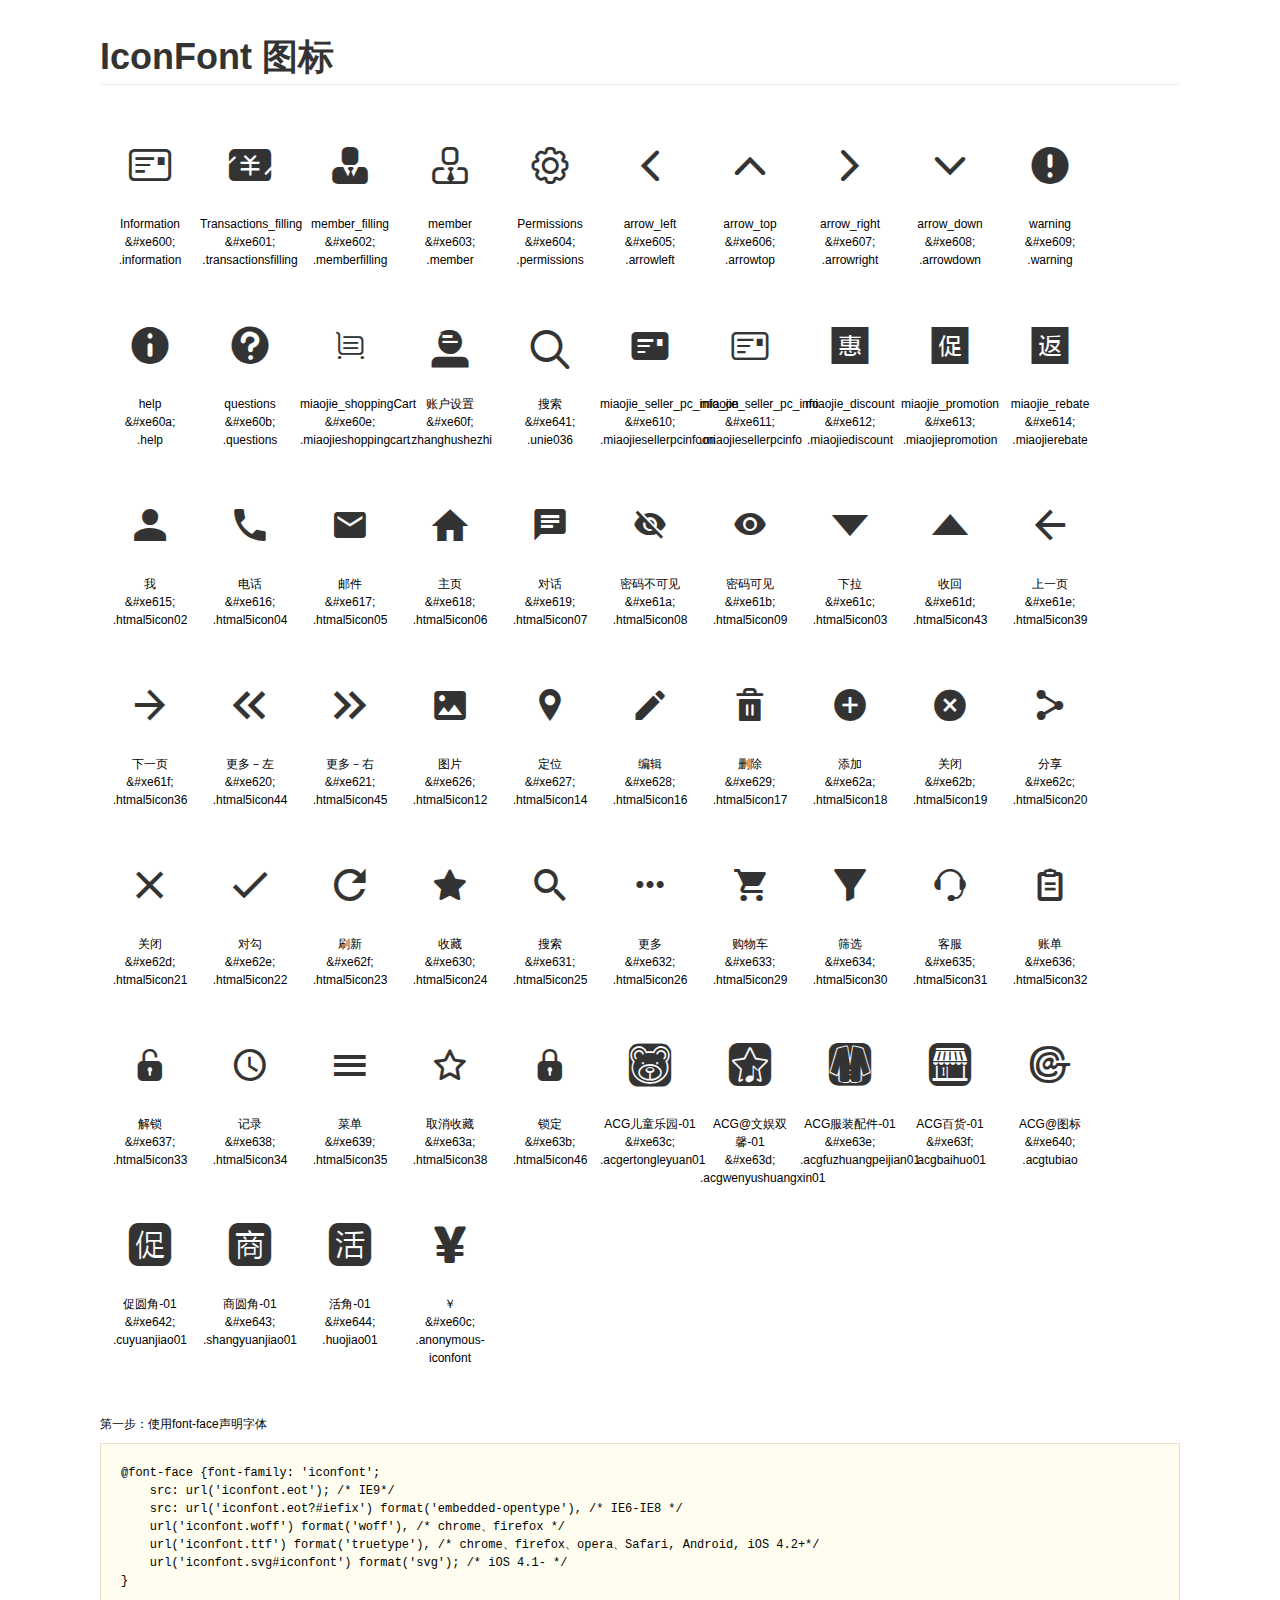
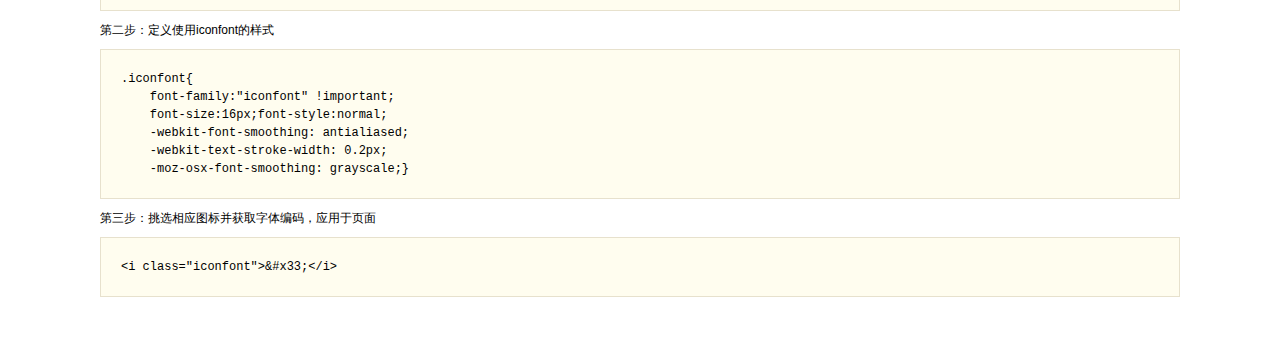
==== images/icon/demo.html @ 95ed919b "first_commit" ====
<!DOCTYPE html>
<html>
<head>
    <meta charset="utf-8"/>
    <title>IconFont</title>
    <link rel="stylesheet" href="demo.css">
    <link rel="stylesheet" href="iconfont.css">
</head>
<body>
    <div class="main">
        <h1>IconFont 图标</h1>
        <ul class="icon_lists clear">
            
                <li>
                <i class="icon iconfont">&#xe600;</i>
                    <div class="name">Information</div>
                    <div class="code">&amp;#xe600;</div>
                    <div class="fontclass">.information</div>
                </li>
            
                <li>
                <i class="icon iconfont">&#xe601;</i>
                    <div class="name">Transactions_filling</div>
                    <div class="code">&amp;#xe601;</div>
                    <div class="fontclass">.transactionsfilling</div>
                </li>
            
                <li>
                <i class="icon iconfont">&#xe602;</i>
                    <div class="name">member_filling</div>
                    <div class="code">&amp;#xe602;</div>
                    <div class="fontclass">.memberfilling</div>
                </li>
            
                <li>
                <i class="icon iconfont">&#xe603;</i>
                    <div class="name">member</div>
                    <div class="code">&amp;#xe603;</div>
                    <div class="fontclass">.member</div>
                </li>
            
                <li>
                <i class="icon iconfont">&#xe604;</i>
                    <div class="name">Permissions</div>
                    <div class="code">&amp;#xe604;</div>
                    <div class="fontclass">.permissions</div>
                </li>
            
                <li>
                <i class="icon iconfont">&#xe605;</i>
                    <div class="name">arrow_left</div>
                    <div class="code">&amp;#xe605;</div>
                    <div class="fontclass">.arrowleft</div>
                </li>
            
                <li>
                <i class="icon iconfont">&#xe606;</i>
                    <div class="name">arrow_top</div>
                    <div class="code">&amp;#xe606;</div>
                    <div class="fontclass">.arrowtop</div>
                </li>
            
                <li>
                <i class="icon iconfont">&#xe607;</i>
                    <div class="name">arrow_right</div>
                    <div class="code">&amp;#xe607;</div>
                    <div class="fontclass">.arrowright</div>
                </li>
            
                <li>
                <i class="icon iconfont">&#xe608;</i>
                    <div class="name">arrow_down</div>
                    <div class="code">&amp;#xe608;</div>
                    <div class="fontclass">.arrowdown</div>
                </li>
            
                <li>
                <i class="icon iconfont">&#xe609;</i>
                    <div class="name">warning</div>
                    <div class="code">&amp;#xe609;</div>
                    <div class="fontclass">.warning</div>
                </li>
            
                <li>
                <i class="icon iconfont">&#xe60a;</i>
                    <div class="name">help</div>
                    <div class="code">&amp;#xe60a;</div>
                    <div class="fontclass">.help</div>
                </li>
            
                <li>
                <i class="icon iconfont">&#xe60b;</i>
                    <div class="name">questions</div>
                    <div class="code">&amp;#xe60b;</div>
                    <div class="fontclass">.questions</div>
                </li>
            
                <li>
                <i class="icon iconfont">&#xe60e;</i>
                    <div class="name">miaojie_shoppingCart</div>
                    <div class="code">&amp;#xe60e;</div>
                    <div class="fontclass">.miaojieshoppingcart</div>
                </li>
            
                <li>
                <i class="icon iconfont">&#xe60f;</i>
                    <div class="name">账户设置</div>
                    <div class="code">&amp;#xe60f;</div>
                    <div class="fontclass">.zhanghushezhi</div>
                </li>
            
                <li>
                <i class="icon iconfont">&#xe641;</i>
                    <div class="name">搜索</div>
                    <div class="code">&amp;#xe641;</div>
                    <div class="fontclass">.unie036</div>
                </li>
            
                <li>
                <i class="icon iconfont">&#xe610;</i>
                    <div class="name">miaojie_seller_pc_info_on</div>
                    <div class="code">&amp;#xe610;</div>
                    <div class="fontclass">.miaojiesellerpcinfoon</div>
                </li>
            
                <li>
                <i class="icon iconfont">&#xe611;</i>
                    <div class="name">miaojie_seller_pc_info</div>
                    <div class="code">&amp;#xe611;</div>
                    <div class="fontclass">.miaojiesellerpcinfo</div>
                </li>
            
                <li>
                <i class="icon iconfont">&#xe612;</i>
                    <div class="name">miaojie_discount</div>
                    <div class="code">&amp;#xe612;</div>
                    <div class="fontclass">.miaojiediscount</div>
                </li>
            
                <li>
                <i class="icon iconfont">&#xe613;</i>
                    <div class="name">miaojie_promotion</div>
                    <div class="code">&amp;#xe613;</div>
                    <div class="fontclass">.miaojiepromotion</div>
                </li>
            
                <li>
                <i class="icon iconfont">&#xe614;</i>
                    <div class="name">miaojie_rebate</div>
                    <div class="code">&amp;#xe614;</div>
                    <div class="fontclass">.miaojierebate</div>
                </li>
            
                <li>
                <i class="icon iconfont">&#xe615;</i>
                    <div class="name">我</div>
                    <div class="code">&amp;#xe615;</div>
                    <div class="fontclass">.htmal5icon02</div>
                </li>
            
                <li>
                <i class="icon iconfont">&#xe616;</i>
                    <div class="name">电话</div>
                    <div class="code">&amp;#xe616;</div>
                    <div class="fontclass">.htmal5icon04</div>
                </li>
            
                <li>
                <i class="icon iconfont">&#xe617;</i>
                    <div class="name">邮件</div>
                    <div class="code">&amp;#xe617;</div>
                    <div class="fontclass">.htmal5icon05</div>
                </li>
            
                <li>
                <i class="icon iconfont">&#xe618;</i>
                    <div class="name">主页</div>
                    <div class="code">&amp;#xe618;</div>
                    <div class="fontclass">.htmal5icon06</div>
                </li>
            
                <li>
                <i class="icon iconfont">&#xe619;</i>
                    <div class="name">对话</div>
                    <div class="code">&amp;#xe619;</div>
                    <div class="fontclass">.htmal5icon07</div>
                </li>
            
                <li>
                <i class="icon iconfont">&#xe61a;</i>
                    <div class="name">密码不可见</div>
                    <div class="code">&amp;#xe61a;</div>
                    <div class="fontclass">.htmal5icon08</div>
                </li>
            
                <li>
                <i class="icon iconfont">&#xe61b;</i>
                    <div class="name">密码可见</div>
                    <div class="code">&amp;#xe61b;</div>
                    <div class="fontclass">.htmal5icon09</div>
                </li>
            
                <li>
                <i class="icon iconfont">&#xe61c;</i>
                    <div class="name">下拉</div>
                    <div class="code">&amp;#xe61c;</div>
                    <div class="fontclass">.htmal5icon03</div>
                </li>
            
                <li>
                <i class="icon iconfont">&#xe61d;</i>
                    <div class="name">收回</div>
                    <div class="code">&amp;#xe61d;</div>
                    <div class="fontclass">.htmal5icon43</div>
                </li>
            
                <li>
                <i class="icon iconfont">&#xe61e;</i>
                    <div class="name">上一页</div>
                    <div class="code">&amp;#xe61e;</div>
                    <div class="fontclass">.htmal5icon39</div>
                </li>
            
                <li>
                <i class="icon iconfont">&#xe61f;</i>
                    <div class="name">下一页</div>
                    <div class="code">&amp;#xe61f;</div>
                    <div class="fontclass">.htmal5icon36</div>
                </li>
            
                <li>
                <i class="icon iconfont">&#xe620;</i>
                    <div class="name">更多－左</div>
                    <div class="code">&amp;#xe620;</div>
                    <div class="fontclass">.htmal5icon44</div>
                </li>
            
                <li>
                <i class="icon iconfont">&#xe621;</i>
                    <div class="name">更多－右</div>
                    <div class="code">&amp;#xe621;</div>
                    <div class="fontclass">.htmal5icon45</div>
                </li>
            
                <li>
                <i class="icon iconfont">&#xe626;</i>
                    <div class="name">图片</div>
                    <div class="code">&amp;#xe626;</div>
                    <div class="fontclass">.htmal5icon12</div>
                </li>
            
                <li>
                <i class="icon iconfont">&#xe627;</i>
                    <div class="name">定位</div>
                    <div class="code">&amp;#xe627;</div>
                    <div class="fontclass">.htmal5icon14</div>
                </li>
            
                <li>
                <i class="icon iconfont">&#xe628;</i>
                    <div class="name">编辑</div>
                    <div class="code">&amp;#xe628;</div>
                    <div class="fontclass">.htmal5icon16</div>
                </li>
            
                <li>
                <i class="icon iconfont">&#xe629;</i>
                    <div class="name">删除</div>
                    <div class="code">&amp;#xe629;</div>
                    <div class="fontclass">.htmal5icon17</div>
                </li>
            
                <li>
                <i class="icon iconfont">&#xe62a;</i>
                    <div class="name">添加</div>
                    <div class="code">&amp;#xe62a;</div>
                    <div class="fontclass">.htmal5icon18</div>
                </li>
            
                <li>
                <i class="icon iconfont">&#xe62b;</i>
                    <div class="name">关闭</div>
                    <div class="code">&amp;#xe62b;</div>
                    <div class="fontclass">.htmal5icon19</div>
                </li>
            
                <li>
                <i class="icon iconfont">&#xe62c;</i>
                    <div class="name">分享</div>
                    <div class="code">&amp;#xe62c;</div>
                    <div class="fontclass">.htmal5icon20</div>
                </li>
            
                <li>
                <i class="icon iconfont">&#xe62d;</i>
                    <div class="name">关闭</div>
                    <div class="code">&amp;#xe62d;</div>
                    <div class="fontclass">.htmal5icon21</div>
                </li>
            
                <li>
                <i class="icon iconfont">&#xe62e;</i>
                    <div class="name">对勾</div>
                    <div class="code">&amp;#xe62e;</div>
                    <div class="fontclass">.htmal5icon22</div>
                </li>
            
                <li>
                <i class="icon iconfont">&#xe62f;</i>
                    <div class="name">刷新</div>
                    <div class="code">&amp;#xe62f;</div>
                    <div class="fontclass">.htmal5icon23</div>
                </li>
            
                <li>
                <i class="icon iconfont">&#xe630;</i>
                    <div class="name">收藏</div>
                    <div class="code">&amp;#xe630;</div>
                    <div class="fontclass">.htmal5icon24</div>
                </li>
            
                <li>
                <i class="icon iconfont">&#xe631;</i>
                    <div class="name">搜索</div>
                    <div class="code">&amp;#xe631;</div>
                    <div class="fontclass">.htmal5icon25</div>
                </li>
            
                <li>
                <i class="icon iconfont">&#xe632;</i>
                    <div class="name">更多</div>
                    <div class="code">&amp;#xe632;</div>
                    <div class="fontclass">.htmal5icon26</div>
                </li>
            
                <li>
                <i class="icon iconfont">&#xe633;</i>
                    <div class="name">购物车</div>
                    <div class="code">&amp;#xe633;</div>
                    <div class="fontclass">.htmal5icon29</div>
                </li>
            
                <li>
                <i class="icon iconfont">&#xe634;</i>
                    <div class="name">筛选</div>
                    <div class="code">&amp;#xe634;</div>
                    <div class="fontclass">.htmal5icon30</div>
                </li>
            
                <li>
                <i class="icon iconfont">&#xe635;</i>
                    <div class="name">客服</div>
                    <div class="code">&amp;#xe635;</div>
                    <div class="fontclass">.htmal5icon31</div>
                </li>
            
                <li>
                <i class="icon iconfont">&#xe636;</i>
                    <div class="name">账单</div>
                    <div class="code">&amp;#xe636;</div>
                    <div class="fontclass">.htmal5icon32</div>
                </li>
            
                <li>
                <i class="icon iconfont">&#xe637;</i>
                    <div class="name">解锁</div>
                    <div class="code">&amp;#xe637;</div>
                    <div class="fontclass">.htmal5icon33</div>
                </li>
            
                <li>
                <i class="icon iconfont">&#xe638;</i>
                    <div class="name">记录</div>
                    <div class="code">&amp;#xe638;</div>
                    <div class="fontclass">.htmal5icon34</div>
                </li>
            
                <li>
                <i class="icon iconfont">&#xe639;</i>
                    <div class="name">菜单</div>
                    <div class="code">&amp;#xe639;</div>
                    <div class="fontclass">.htmal5icon35</div>
                </li>
            
                <li>
                <i class="icon iconfont">&#xe63a;</i>
                    <div class="name">取消收藏</div>
                    <div class="code">&amp;#xe63a;</div>
                    <div class="fontclass">.htmal5icon38</div>
                </li>
            
                <li>
                <i class="icon iconfont">&#xe63b;</i>
                    <div class="name">锁定</div>
                    <div class="code">&amp;#xe63b;</div>
                    <div class="fontclass">.htmal5icon46</div>
                </li>
            
                <li>
                <i class="icon iconfont">&#xe63c;</i>
                    <div class="name">ACG儿童乐园-01</div>
                    <div class="code">&amp;#xe63c;</div>
                    <div class="fontclass">.acgertongleyuan01</div>
                </li>
            
                <li>
                <i class="icon iconfont">&#xe63d;</i>
                    <div class="name">ACG@文娱双馨-01</div>
                    <div class="code">&amp;#xe63d;</div>
                    <div class="fontclass">.acgwenyushuangxin01</div>
                </li>
            
                <li>
                <i class="icon iconfont">&#xe63e;</i>
                    <div class="name">ACG服装配件-01</div>
                    <div class="code">&amp;#xe63e;</div>
                    <div class="fontclass">.acgfuzhuangpeijian01</div>
                </li>
            
                <li>
                <i class="icon iconfont">&#xe63f;</i>
                    <div class="name">ACG百货-01</div>
                    <div class="code">&amp;#xe63f;</div>
                    <div class="fontclass">.acgbaihuo01</div>
                </li>
            
                <li>
                <i class="icon iconfont">&#xe640;</i>
                    <div class="name">ACG@图标</div>
                    <div class="code">&amp;#xe640;</div>
                    <div class="fontclass">.acgtubiao</div>
                </li>
            
                <li>
                <i class="icon iconfont">&#xe642;</i>
                    <div class="name">促圆角-01</div>
                    <div class="code">&amp;#xe642;</div>
                    <div class="fontclass">.cuyuanjiao01</div>
                </li>
            
                <li>
                <i class="icon iconfont">&#xe643;</i>
                    <div class="name">商圆角-01</div>
                    <div class="code">&amp;#xe643;</div>
                    <div class="fontclass">.shangyuanjiao01</div>
                </li>
            
                <li>
                <i class="icon iconfont">&#xe644;</i>
                    <div class="name">活角-01</div>
                    <div class="code">&amp;#xe644;</div>
                    <div class="fontclass">.huojiao01</div>
                </li>
            
                <li>
                <i class="icon iconfont">&#xe60c;</i>
                    <div class="name">￥</div>
                    <div class="code">&amp;#xe60c;</div>
                    <div class="fontclass">.anonymous-iconfont</div>
                </li>
            
        </ul>


        <div class="helps">
            第一步：使用font-face声明字体
            <pre>
@font-face {font-family: 'iconfont';
    src: url('iconfont.eot'); /* IE9*/
    src: url('iconfont.eot?#iefix') format('embedded-opentype'), /* IE6-IE8 */
    url('iconfont.woff') format('woff'), /* chrome、firefox */
    url('iconfont.ttf') format('truetype'), /* chrome、firefox、opera、Safari, Android, iOS 4.2+*/
    url('iconfont.svg#iconfont') format('svg'); /* iOS 4.1- */
}
</pre>
第二步：定义使用iconfont的样式
            <pre>
.iconfont{
    font-family:"iconfont" !important;
    font-size:16px;font-style:normal;
    -webkit-font-smoothing: antialiased;
    -webkit-text-stroke-width: 0.2px;
    -moz-osx-font-smoothing: grayscale;}
</pre>
第三步：挑选相应图标并获取字体编码，应用于页面
<pre>
&lt;i class="iconfont"&gt;&amp;#x33;&lt;/i&gt;
</pre>
        </div>

    </div>
</body>
</html>
---- images/icon/demo.css ----
*{margin: 0;padding: 0;list-style: none;}
/*
KISSY CSS Reset
理念：1. reset 的目的不是清除浏览器的默认样式，这仅是部分工作。清除和重置是紧密不可分的。
2. reset 的目的不是让默认样式在所有浏览器下一致，而是减少默认样式有可能带来的问题。
3. reset 期望提供一套普适通用的基础样式。但没有银弹，推荐根据具体需求，裁剪和修改后再使用。
特色：1. 适应中文；2. 基于最新主流浏览器。
维护：玉伯<lifesinger@gmail.com>, 正淳<ragecarrier@gmail.com>
 */

/** 清除内外边距 **/
body, h1, h2, h3, h4, h5, h6, hr, p, blockquote, /* structural elements 结构元素 */
dl, dt, dd, ul, ol, li, /* list elements 列表元素 */
pre, /* text formatting elements 文本格式元素 */
form, fieldset, legend, button, input, textarea, /* form elements 表单元素 */
th, td /* table elements 表格元素 */ {
  margin: 0;
  padding: 0;
}

/** 设置默认字体 **/
body,
button, input, select, textarea /* for ie */ {
  font: 12px/1.5 tahoma, arial, \5b8b\4f53, sans-serif;
}
h1, h2, h3, h4, h5, h6 { font-size: 100%; }
address, cite, dfn, em, var { font-style: normal; } /* 将斜体扶正 */
code, kbd, pre, samp { font-family: courier new, courier, monospace; } /* 统一等宽字体 */
small { font-size: 12px; } /* 小于 12px 的中文很难阅读，让 small 正常化 */

/** 重置列表元素 **/
ul, ol { list-style: none; }

/** 重置文本格式元素 **/
a { text-decoration: none; }
a:hover { text-decoration: underline; }


/** 重置表单元素 **/
legend { color: #000; } /* for ie6 */
fieldset, img { border: 0; } /* img 搭车：让链接里的 img 无边框 */
button, input, select, textarea { font-size: 100%; } /* 使得表单元素在 ie 下能继承字体大小 */
/* 注：optgroup 无法扶正 */

/** 重置表格元素 **/
table { border-collapse: collapse; border-spacing: 0; }

/* 清除浮动 */
.ks-clear:after, .clear:after {
  content: '\20';
  display: block;
  height: 0;
  clear: both;
}
.ks-clear, .clear {
  *zoom: 1;
}

.main {padding: 30px 100px;}
.main h1{font-size:36px; color:#333; text-align:left;margin-bottom:30px; border-bottom: 1px solid #eee;}

.helps{margin-top:40px;}
.helps pre{
  padding:20px;
  margin:10px 0;
  border:solid 1px #e7e1cd;
  background-color: #fffdef;
  overflow: auto;
}

.icon_lists li{
  float:left;
  width: 100px;
  height:180px;
  text-align: center;
}
.icon_lists .icon{
  font-size: 42px;
  line-height: 100px;
  margin: 10px 0;
  color:#333;
  -webkit-transition: font-size 0.25s ease-out 0s;
  -moz-transition: font-size 0.25s ease-out 0s;
  transition: font-size 0.25s ease-out 0s;

}
.icon_lists .icon:hover{
  font-size: 100px;
}
---- images/icon/iconfont.css ----
@font-face {font-family: "iconfont";
  src: url('iconfont.eot'); /* IE9*/
  src: url('iconfont.eot?#iefix') format('embedded-opentype'), /* IE6-IE8 */
  url('iconfont.woff') format('woff'), /* chrome, firefox */
  url('iconfont.ttf') format('truetype'), /* chrome, firefox, opera, Safari, Android, iOS 4.2+*/
  url('iconfont.svg#iconfont') format('svg'); /* iOS 4.1- */
}

.iconfont {
  font-family:"iconfont" !important;
  font-size:16px;
  font-style:normal;
  -webkit-font-smoothing: antialiased;
  -webkit-text-stroke-width: 0.2px;
  -moz-osx-font-smoothing: grayscale;
  line-height: 1;
}
.icon-information:before { content: "\e600"; }
.icon-transactionsfilling:before { content: "\e601"; }
.icon-memberfilling:before { content: "\e602"; }
.icon-member:before { content: "\e603"; }
.icon-permissions:before { content: "\e604"; }
.icon-arrowleft:before { content: "\e605"; }
.icon-arrowtop:before { content: "\e606"; }
.icon-arrowright:before { content: "\e607"; }
.icon-arrowdown:before { content: "\e608"; }
.icon-warning:before { content: "\e609"; }
.icon-help:before { content: "\e60a"; }
.icon-questions:before { content: "\e60b"; }
.icon-miaojieshoppingcart:before { content: "\e60e"; }
.icon-zhanghushezhi:before { content: "\e60f"; }
.icon-unie036:before { content: "\e641"; }
.icon-miaojiesellerpcinfoon:before { content: "\e610"; }
.icon-miaojiesellerpcinfo:before { content: "\e611"; }
.icon-miaojiediscount:before { content: "\e612"; }
.icon-miaojiepromotion:before { content: "\e613"; }
.icon-miaojierebate:before { content: "\e614"; }
.icon-htmal5icon02:before { content: "\e615"; }
.icon-htmal5icon04:before { content: "\e616"; }
.icon-htmal5icon05:before { content: "\e617"; }
.icon-htmal5icon06:before { content: "\e618"; }
.icon-htmal5icon07:before { content: "\e619"; }
.icon-htmal5icon08:before { content: "\e61a"; }
.icon-htmal5icon09:before { content: "\e61b"; }
.icon-htmal5icon03:before { content: "\e61c"; }
.icon-htmal5icon43:before { content: "\e61d"; }
.icon-htmal5icon39:before { content: "\e61e"; }
.icon-htmal5icon36:before { content: "\e61f"; }
.icon-htmal5icon44:before { content: "\e620"; }
.icon-htmal5icon45:before { content: "\e621"; }
.icon-htmal5icon12:before { content: "\e626"; }
.icon-htmal5icon14:before { content: "\e627"; }
.icon-htmal5icon16:before { content: "\e628"; }
.icon-htmal5icon17:before { content: "\e629"; }
.icon-htmal5icon18:before { content: "\e62a"; }
.icon-htmal5icon19:before { content: "\e62b"; }
.icon-htmal5icon20:before { content: "\e62c"; }
.icon-htmal5icon21:before { content: "\e62d"; }
.icon-htmal5icon22:before { content: "\e62e"; }
.icon-htmal5icon23:before { content: "\e62f"; }
.icon-htmal5icon24:before { content: "\e630"; }
.icon-htmal5icon25:before { content: "\e631"; }
.icon-htmal5icon26:before { content: "\e632"; }
.icon-htmal5icon29:before { content: "\e633"; }
.icon-htmal5icon30:before { content: "\e634"; }
.icon-htmal5icon31:before { content: "\e635"; }
.icon-htmal5icon32:before { content: "\e636"; }
.icon-htmal5icon33:before { content: "\e637"; }
.icon-htmal5icon34:before { content: "\e638"; }
.icon-htmal5icon35:before { content: "\e639"; }
.icon-htmal5icon38:before { content: "\e63a"; }
.icon-htmal5icon46:before { content: "\e63b"; }
.icon-acgertongleyuan01:before { content: "\e63c"; }
.icon-acgwenyushuangxin01:before { content: "\e63d"; }
.icon-acgfuzhuangpeijian01:before { content: "\e63e"; }
.icon-acgbaihuo01:before { content: "\e63f"; }
.icon-acgtubiao:before { content: "\e640"; }
.icon-cuyuanjiao01:before { content: "\e642"; }
.icon-shangyuanjiao01:before { content: "\e643"; }
.icon-huojiao01:before { content: "\e644"; }
.icon-anonymous-iconfont:before { content: "\e60c"; }
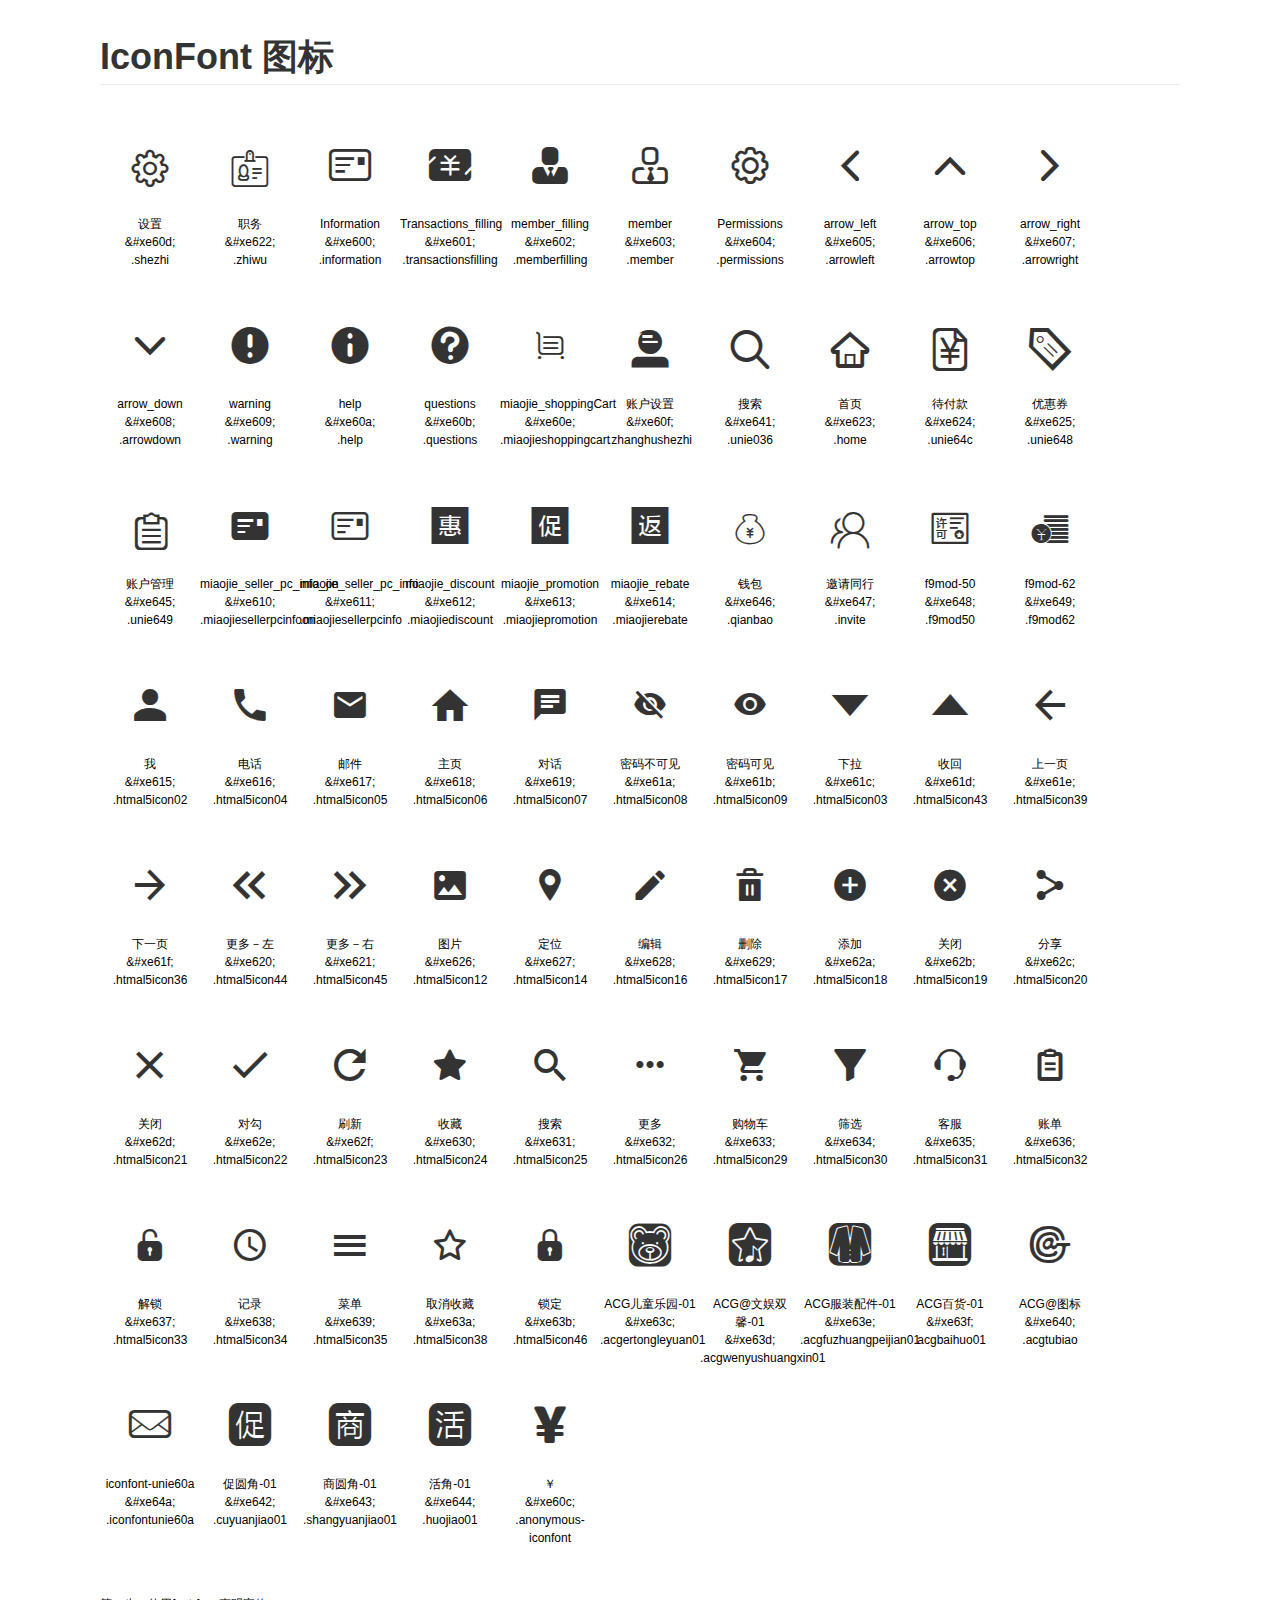
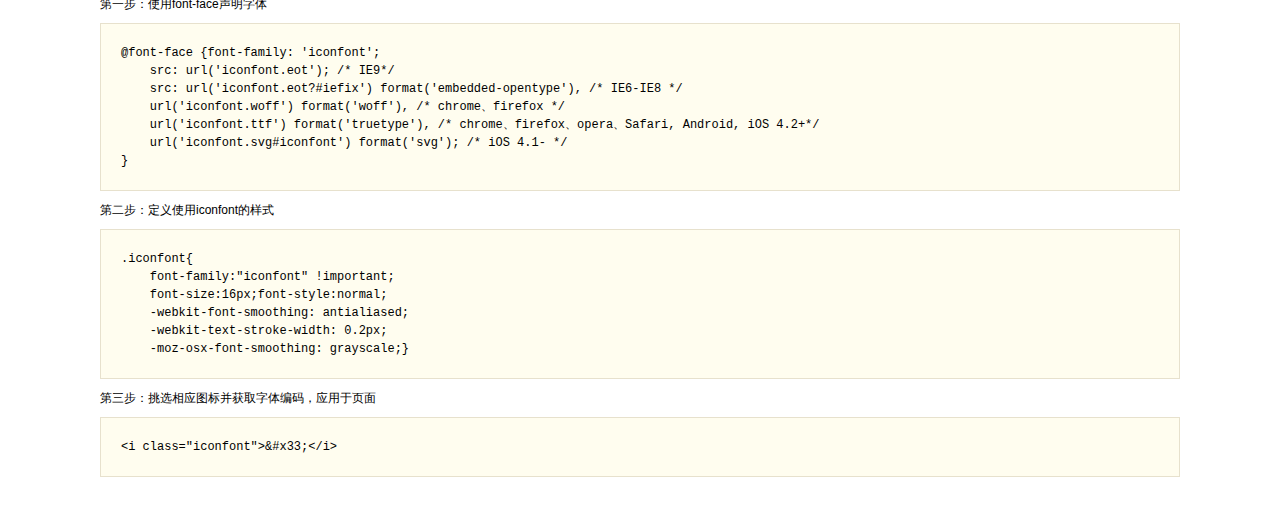
==== commit c3574bdc: "sallon" ====
--- a/images/icon/demo.html
+++ b/images/icon/demo.html
@@ -13,6 +13,20 @@
         <ul class="icon_lists clear">
             
                 <li>
+                <i class="icon iconfont">&#xe60d;</i>
+                    <div class="name">设置</div>
+                    <div class="code">&amp;#xe60d;</div>
+                    <div class="fontclass">.shezhi</div>
+                </li>
+            
+                <li>
+                <i class="icon iconfont">&#xe622;</i>
+                    <div class="name">职务</div>
+                    <div class="code">&amp;#xe622;</div>
+                    <div class="fontclass">.zhiwu</div>
+                </li>
+            
+                <li>
                 <i class="icon iconfont">&#xe600;</i>
                     <div class="name">Information</div>
                     <div class="code">&amp;#xe600;</div>
@@ -118,6 +132,34 @@
                 </li>
             
                 <li>
+                <i class="icon iconfont">&#xe623;</i>
+                    <div class="name">首页</div>
+                    <div class="code">&amp;#xe623;</div>
+                    <div class="fontclass">.home</div>
+                </li>
+            
+                <li>
+                <i class="icon iconfont">&#xe624;</i>
+                    <div class="name">待付款</div>
+                    <div class="code">&amp;#xe624;</div>
+                    <div class="fontclass">.unie64c</div>
+                </li>
+            
+                <li>
+                <i class="icon iconfont">&#xe625;</i>
+                    <div class="name">优惠券</div>
+                    <div class="code">&amp;#xe625;</div>
+                    <div class="fontclass">.unie648</div>
+                </li>
+            
+                <li>
+                <i class="icon iconfont">&#xe645;</i>
+                    <div class="name">账户管理</div>
+                    <div class="code">&amp;#xe645;</div>
+                    <div class="fontclass">.unie649</div>
+                </li>
+            
+                <li>
                 <i class="icon iconfont">&#xe610;</i>
                     <div class="name">miaojie_seller_pc_info_on</div>
                     <div class="code">&amp;#xe610;</div>
@@ -153,6 +195,34 @@
                 </li>
             
                 <li>
+                <i class="icon iconfont">&#xe646;</i>
+                    <div class="name">钱包</div>
+                    <div class="code">&amp;#xe646;</div>
+                    <div class="fontclass">.qianbao</div>
+                </li>
+            
+                <li>
+                <i class="icon iconfont">&#xe647;</i>
+                    <div class="name">邀请同行</div>
+                    <div class="code">&amp;#xe647;</div>
+                    <div class="fontclass">.invite</div>
+                </li>
+            
+                <li>
+                <i class="icon iconfont">&#xe648;</i>
+                    <div class="name">f9mod-50</div>
+                    <div class="code">&amp;#xe648;</div>
+                    <div class="fontclass">.f9mod50</div>
+                </li>
+            
+                <li>
+                <i class="icon iconfont">&#xe649;</i>
+                    <div class="name">f9mod-62</div>
+                    <div class="code">&amp;#xe649;</div>
+                    <div class="fontclass">.f9mod62</div>
+                </li>
+            
+                <li>
                 <i class="icon iconfont">&#xe615;</i>
                     <div class="name">我</div>
                     <div class="code">&amp;#xe615;</div>
@@ -430,6 +500,13 @@
                     <div class="name">ACG@图标</div>
                     <div class="code">&amp;#xe640;</div>
                     <div class="fontclass">.acgtubiao</div>
+                </li>
+            
+                <li>
+                <i class="icon iconfont">&#xe64a;</i>
+                    <div class="name">iconfont-unie60a</div>
+                    <div class="code">&amp;#xe64a;</div>
+                    <div class="fontclass">.iconfontunie60a</div>
                 </li>
             
                 <li>
--- a/images/icon/iconfont.css
+++ b/images/icon/iconfont.css
@@ -16,6 +16,8 @@
   -moz-osx-font-smoothing: grayscale;
   line-height: 1;
 }
+.icon-shezhi:before { content: "\e60d"; }
+.icon-zhiwu:before { content: "\e622"; }
 .icon-information:before { content: "\e600"; }
 .icon-transactionsfilling:before { content: "\e601"; }
 .icon-memberfilling:before { content: "\e602"; }
@@ -31,11 +33,19 @@
 .icon-miaojieshoppingcart:before { content: "\e60e"; }
 .icon-zhanghushezhi:before { content: "\e60f"; }
 .icon-unie036:before { content: "\e641"; }
+.icon-home:before { content: "\e623"; }
+.icon-unie64c:before { content: "\e624"; }
+.icon-unie648:before { content: "\e625"; }
+.icon-unie649:before { content: "\e645"; }
 .icon-miaojiesellerpcinfoon:before { content: "\e610"; }
 .icon-miaojiesellerpcinfo:before { content: "\e611"; }
 .icon-miaojiediscount:before { content: "\e612"; }
 .icon-miaojiepromotion:before { content: "\e613"; }
 .icon-miaojierebate:before { content: "\e614"; }
+.icon-qianbao:before { content: "\e646"; }
+.icon-invite:before { content: "\e647"; }
+.icon-f9mod50:before { content: "\e648"; }
+.icon-f9mod62:before { content: "\e649"; }
 .icon-htmal5icon02:before { content: "\e615"; }
 .icon-htmal5icon04:before { content: "\e616"; }
 .icon-htmal5icon05:before { content: "\e617"; }
@@ -76,6 +86,7 @@
 .icon-acgfuzhuangpeijian01:before { content: "\e63e"; }
 .icon-acgbaihuo01:before { content: "\e63f"; }
 .icon-acgtubiao:before { content: "\e640"; }
+.icon-iconfontunie60a:before { content: "\e64a"; }
 .icon-cuyuanjiao01:before { content: "\e642"; }
 .icon-shangyuanjiao01:before { content: "\e643"; }
 .icon-huojiao01:before { content: "\e644"; }
